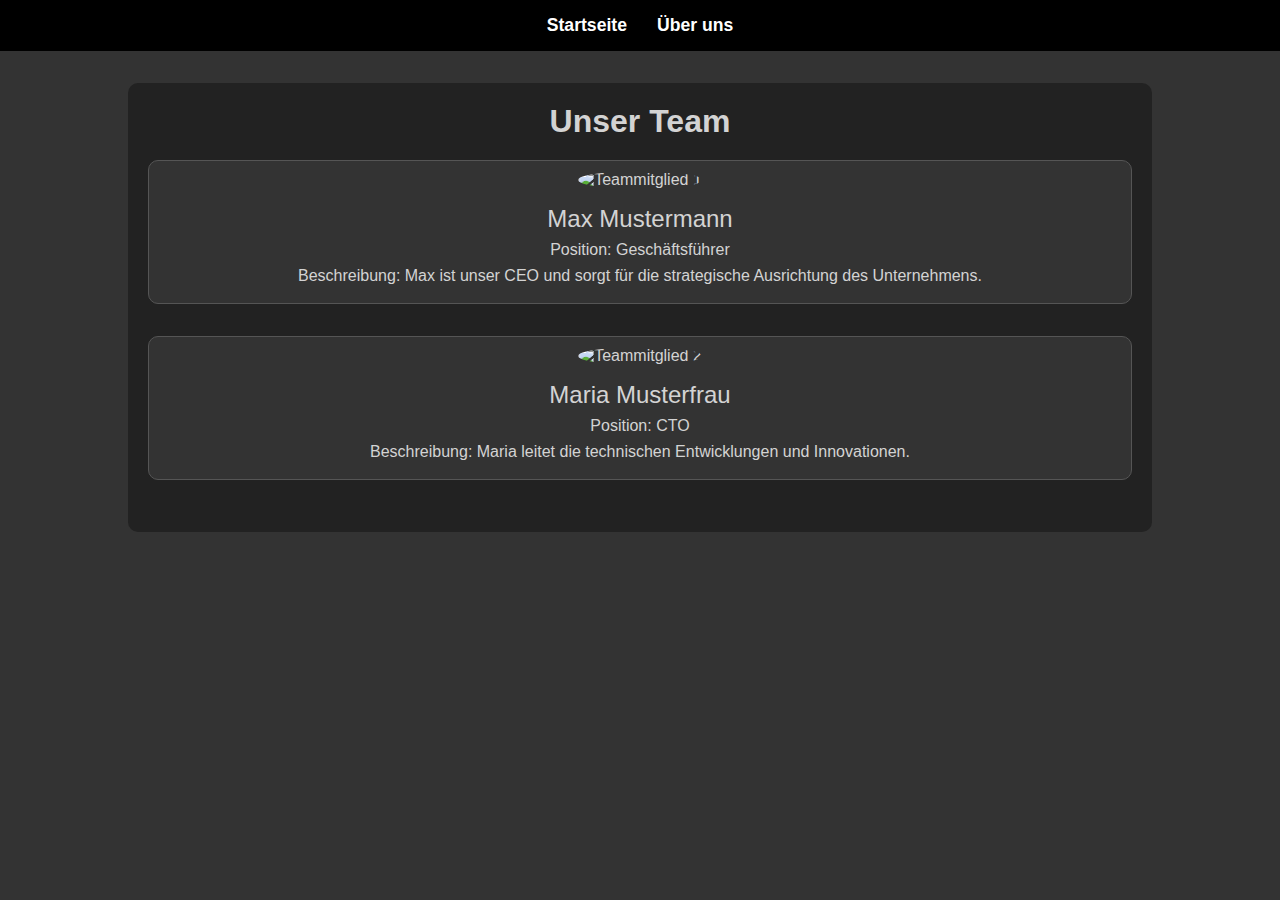
==== ueberuns.html @ 19352556 "add über uns" ====
<!DOCTYPE html>
<html lang="de">
<head>
    <meta charset="UTF-8">
    <title>Über uns</title>
    <link rel="stylesheet" href="css/style.css">
</head>
<body>
    <nav>
        <a href="index.html">Startseite</a>
        <a href="about.html">Über uns</a>
    </nav>

    <div id="teamContainer">
        <h1>Unser Team</h1>
        <div class="team-member">
            <img src="img/member1.jpg" alt="Teammitglied 1" class="team-photo">
            <h3>Max Mustermann</h3>
            <p>Position: Geschäftsführer</p>
            <p>Beschreibung: Max ist unser CEO und sorgt für die strategische Ausrichtung des Unternehmens.</p>
        </div>
        <div class="team-member">
            <img src="img/member2.jpg" alt="Teammitglied 2" class="team-photo">
            <h3>Maria Musterfrau</h3>
            <p>Position: CTO</p>
            <p>Beschreibung: Maria leitet die technischen Entwicklungen und Innovationen.</p>
        </div>
        <!-- Weitere Teammitglieder hier hinzufügen -->
    </div>

    <footer>
        <!-- Footer-Links -->
    </footer>

    <script src="js/script.js"></script>
</body>
</html>
---- css/style.css ----
/* Grundlegende Einstellungen */
* {
    margin: 0;
    padding: 0;
    box-sizing: border-box;
}

body {
    font-family: "Inter-Regular", Helvetica, sans-serif;
    background-color: #333; /* Dunkler Hintergrund für das gesamte Design */
    color: lightgray; /* Textfarbe für besseren Kontrast */
    display: flex;
    flex-direction: column;
    align-items: center; /* Zentriert die Inhalte */
}

nav {
    width: 100%;
    background-color: #000; /* Dunkle Navigationsleiste */
    padding: 15px 0;
    display: flex;
    justify-content: center;
}

nav a {
    color: #fff;
    text-decoration: none;
    margin: 0 15px;
    font-size: 1.1em;
    font-weight: bold;
}

nav a:hover {
    text-decoration: underline;
}

/* Stil für die "Über uns" Seite */
#teamContainer {
    width: 80%;
    background-color: #222; /* Dunkler Hintergrund */
    padding: 20px;
    margin: 2rem auto;
    text-align: center;
    border-radius: 10px;
    color: lightgray;
}

.team-member {
    margin-bottom: 2rem;
    padding: 10px;
    border: 1px solid #555;
    border-radius: 10px;
    background-color: #333;
}

.team-photo {
    width: 150px;
    height: 150px;
    border-radius: 50%;
    margin-bottom: 1rem;
}

.team-member h3 {
    font-size: 1.5rem;
    margin-bottom: 0.5rem;
}

.team-member p {
    font-size: 1rem;
    margin-bottom: 0.5rem;
}

/* Restliche vorhandene CSS */
#weatherContainer {
    display: flex;
    justify-content: space-between;
    width: 80%;
    background-color: #222; /* Dunkler Hintergrund */
    padding: 20px;
    align-items: center;
    border-radius: 10px;
    margin-top: 2rem;
}

.weather-column {
    position: relative;
    display: flex;
    flex-direction: column; /* Stapelt die Elemente vertikal */
    justify-content: center; /* Zentriert vertikal */
    align-items: center; /* Zentriert horizontal */
    flex: 1;
    margin: 10px;
    text-align: center;
}

#weatherIconContainer img {
    width: 160px;
    height: 160px;
    margin: auto;
}

h1 {
    font-size: 2rem;
    font-weight: bold;
    margin-bottom: 20px;
}

h3 {
    font-size: 1rem;
    font-weight: normal;
    margin-bottom: 5px;
}

.city-select-label {
    font-size: 1.5rem;
    font-weight: normal;
    color: #ffffff;
    margin-bottom: 10px;
}

/* Stil für das Dropdown-Menü */
#citySelect {
    width: 200px; /* Breite des Dropdowns */
    padding: 8px;
    font-size: 16px;
    background-color: #333; /* Hintergrundfarbe */
    color: #ffffff; /* Schriftfarbe */
    border: 2px solid #555;
    border-radius: 4px; /* Runde Ecken */
    margin: 10px auto;
    display: block;
}

#citySelect::after {
    content: "▼"; /* Ersetzt den Standardpfeil */
    color: #ffffff;
    padding-left: 10px;
}

#citySelect option {
    background-color: #444; /* Hintergrundfarbe für Optionen */
    color: #ffffff; /* Textfarbe der Optionen */
    padding: 5px;
}

#Empfehlungssatz {
    padding: 2rem;
    text-align: center;
    background-color: #86751d;
    width: 80%;
    margin-top: 2rem;
    border-radius: 10px;
    color: white;
}

/* Lege eine feste Höhe für den Cocktail-Block fest */
#cocktailBlock {
    width: 80%;
    background-color: #222;
    padding: 20px;
    margin: 2rem auto;
    text-align: center;
    background-size: cover;
    background-position: center;
    border-radius: 10px;
    height: 580px; /* Feste Höhe, passe nach Bedarf an */
}

#cocktailTitleContainer, #cocktailRecipeContainer {
    width: 30%; /* Breitere Container für Rezepte und Titel */
    padding: 20px;
    text-align: center;
    margin-left: 62%;
}

#cocktailTitleContainer {
    margin-top: 2rem;
}

#cocktailRecipeContainer {
    margin-bottom: 2rem;
}

#cocktailTitle {
    font-size: 2em;
    font-weight: bold;
    color: lightgrey;
}

#recipeDetails {
    color: lightgray;
    font-family: "Baguette Script", cursive;
}

/* Stil für den Button zum Ändern des Cocktails */
#changeCocktail {
    width: 200px;
    padding: 8px;
    font-size: 16px;
    background-color: #86751d;
    color: #ffffff;
    border: 2px solid #555;
    border-radius: 4px;
    cursor: pointer;
    text-align: center;
    position: absolute;
    bottom: -10%; /* Abstand vom unteren Rand des Containers */
    left: 71%; /* Zentriert horizontal */
    transform: translateX(-50%); /* Verschiebt den Button zur Mi*/
}
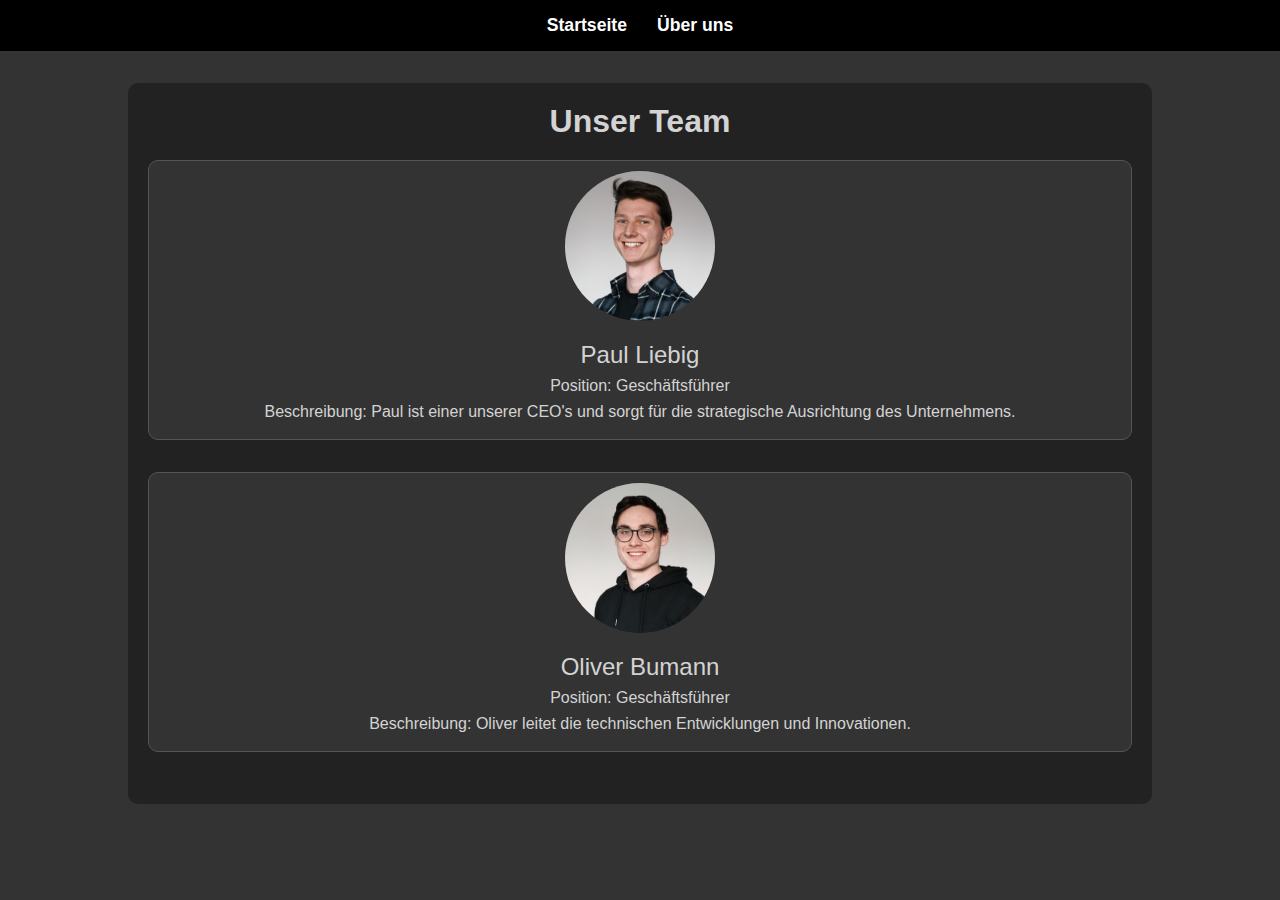
==== commit a2720e2e: "Responsive" ====
--- a/ueberuns.html
+++ b/ueberuns.html
@@ -8,29 +8,24 @@
 <body>
     <nav>
         <a href="index.html">Startseite</a>
-        <a href="about.html">Über uns</a>
+        <a href="ueberuns.html">Über uns</a>
     </nav>
 
     <div id="teamContainer">
         <h1>Unser Team</h1>
         <div class="team-member">
-            <img src="img/member1.jpg" alt="Teammitglied 1" class="team-photo">
-            <h3>Max Mustermann</h3>
+            <img src="img/Paul.jpeg" alt="Teammitglied 1" class="team-photo">
+            <h3>Paul Liebig</h3>
             <p>Position: Geschäftsführer</p>
-            <p>Beschreibung: Max ist unser CEO und sorgt für die strategische Ausrichtung des Unternehmens.</p>
+            <p>Beschreibung: Paul ist einer unserer CEO's und sorgt für die strategische Ausrichtung des Unternehmens.</p>
         </div>
         <div class="team-member">
-            <img src="img/member2.jpg" alt="Teammitglied 2" class="team-photo">
-            <h3>Maria Musterfrau</h3>
-            <p>Position: CTO</p>
-            <p>Beschreibung: Maria leitet die technischen Entwicklungen und Innovationen.</p>
+            <img src="img/Oli.jpeg" alt="Teammitglied 2" class="team-photo">
+            <h3>Oliver Bumann</h3>
+            <p>Position: Geschäftsführer</p>
+            <p>Beschreibung: Oliver leitet die technischen Entwicklungen und Innovationen.</p>
         </div>
-        <!-- Weitere Teammitglieder hier hinzufügen -->
     </div>
-
-    <footer>
-        <!-- Footer-Links -->
-    </footer>
 
     <script src="js/script.js"></script>
 </body>
--- a/css/style.css
+++ b/css/style.css
@@ -163,7 +163,7 @@
     background-size: cover;
     background-position: center;
     border-radius: 10px;
-    height: 580px; /* Feste Höhe, passe nach Bedarf an */
+    min-height: 580px; /* Mindesthöhe, passt sich bei Bedarf an */
 }
 
 #cocktailTitleContainer, #cocktailRecipeContainer {
@@ -203,8 +203,167 @@
     border-radius: 4px;
     cursor: pointer;
     text-align: center;
-    position: absolute;
-    bottom: -10%; /* Abstand vom unteren Rand des Containers */
-    left: 71%; /* Zentriert horizontal */
-    transform: translateX(-50%); /* Verschiebt den Button zur Mi*/
-}+    margin-top: 20px; /* Verschiebt den Button nach unten */
+}
+
+/* Standardmäßig unsichtbar */
+.hidden {
+    opacity: 0;
+}
+
+/* Fade-in-Animationen */
+@keyframes fadeInBackground {
+    from {
+        opacity: 0;
+    }
+    to {
+        opacity: 1;
+    }
+}
+
+.fade-in-background {
+    animation: fadeInBackground 0.5s ease-in-out;
+    opacity: 1;
+}
+
+@keyframes fadeInText {
+    from {
+        opacity: 0;
+    }
+    to {
+        opacity: 1;
+    }
+}
+
+.fade-in {
+    animation: fadeInText 1.5s ease-in-out;
+    opacity: 1;
+}
+
+/* Tablet: max width = 768px */
+@media (max-width: 768px) {
+    #teamContainer, #weatherContainer, #Empfehlungssatz, #cocktailBlock {
+        width: 100%;
+    }
+
+    #weatherContainer {
+        flex-direction: column;
+    }
+
+    #cocktailTitleContainer, #cocktailRecipeContainer {
+        width: 100%;
+        margin-left: 0;
+    }
+
+    #cocktailBlock {
+        min-height: auto; /* Entfernt die feste Höhe */
+    }
+
+    #changeCocktail {
+        margin-top: 40px; /* Verschiebt den Button weiter nach unten */
+    }
+}
+
+/* Mobile: max width = 576px */
+@media (max-width: 576px) {
+    body {
+        display: flex;
+        flex-direction: column;
+        align-items: center;
+    }
+
+    nav {
+        display: flex;
+        flex-direction: row; /* Nebeneinander anordnen */
+        justify-content: center; /* Zentriert die Elemente im Header */
+        padding: 10px 0;
+        width: 100%;
+    }
+
+    nav a {
+        margin: 0 10px;
+        font-size: 1em;
+    }
+
+    #teamContainer, #weatherContainer, #Empfehlungssatz, #cocktailBlock {
+        width: 100%;
+    }
+
+    /* Box 1: Weather */
+    #weatherContainer {
+        display: flex;
+        flex-direction: column;
+        align-items: center;
+        width: 90%;
+    }
+
+    #weatherIconContainer {
+        width: 100%;
+        text-align: center;
+        margin-bottom: 10px;
+    }
+
+    .weather-column {
+        width: 100%;
+        text-align: center;
+        margin-bottom: 10px;
+    }
+
+    #citySelect {
+        width: 80%;
+        margin: 10px auto;
+        text-align: center;
+    }
+
+    #weatherIconContainer img {
+        width: 100px;
+        height: 100px;
+    }
+
+    /* Box 2: Text (Empfehlungssatz) */
+    #Empfehlungssatz {
+        text-align: center;
+        padding: 20px;
+        width: 90%;
+        margin: 20px auto;
+    }
+
+    /* Box 3: Cocktail */
+    #cocktailBlock {
+        display: flex;
+        flex-direction: column;
+        align-items: center;
+        text-align: center;
+        width: 90%;
+        min-height: auto; /* Entfernt die feste Höhe */
+        margin-top: 0;
+    }
+
+    #cocktailTitleContainer {
+        width: 100%;
+        margin-bottom: 10px;
+        text-align: center;
+    }
+
+    #cocktailImage {
+        width: 100%;
+        max-width: 300px;
+        margin-bottom: 10px;
+    }
+
+    #cocktailRecipeContainer {
+        width: 100%;
+        margin-bottom: 10px;
+        text-align: center;
+    }
+
+    #changeCocktail {
+        width: 100%;
+        margin-bottom: 10px;
+        text-align: center;
+        position: relative;
+        left: 50%;
+        transform: translateX(-50%);
+        bottom: initial;
+    }
+}
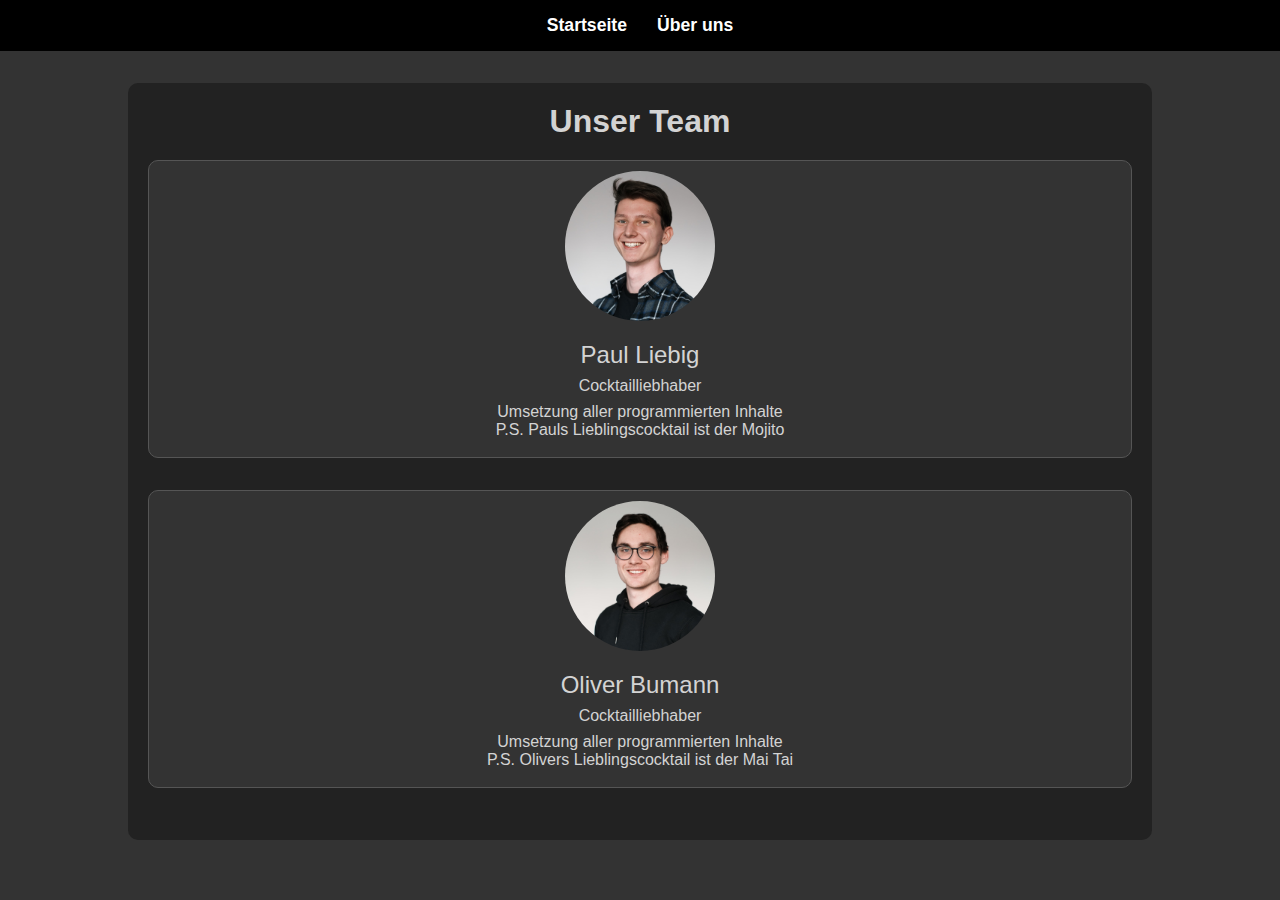
==== commit d7c37df3: "Kommentare und Optimierungen" ====
--- a/ueberuns.html
+++ b/ueberuns.html
@@ -6,27 +6,32 @@
     <link rel="stylesheet" href="css/style.css">
 </head>
 <body>
+    <!-- Navigationsleiste -->
     <nav>
         <a href="index.html">Startseite</a>
         <a href="ueberuns.html">Über uns</a>
     </nav>
 
+    <!-- Teamcontainer -->
     <div id="teamContainer">
         <h1>Unser Team</h1>
+        <!-- Teammitglied Paul -->
         <div class="team-member">
             <img src="img/Paul.jpeg" alt="Teammitglied 1" class="team-photo">
             <h3>Paul Liebig</h3>
-            <p>Position: Geschäftsführer</p>
-            <p>Beschreibung: Paul ist einer unserer CEO's und sorgt für die strategische Ausrichtung des Unternehmens.</p>
+            <p>Cocktailliebhaber</p>
+            <p>Umsetzung aller programmierten Inhalte<br>P.S. Pauls Lieblingscocktail ist der Mojito</p>
         </div>
+        <!-- Teammitglied Oliver -->
         <div class="team-member">
             <img src="img/Oli.jpeg" alt="Teammitglied 2" class="team-photo">
             <h3>Oliver Bumann</h3>
-            <p>Position: Geschäftsführer</p>
-            <p>Beschreibung: Oliver leitet die technischen Entwicklungen und Innovationen.</p>
+            <p>Cocktailliebhaber</p>
+            <p>Umsetzung aller programmierten Inhalte<br>P.S. Olivers Lieblingscocktail ist der Mai Tai</p>
         </div>
     </div>
 
+    <!-- JavaScript-Einbindung -->
     <script src="js/script.js"></script>
 </body>
 </html>
--- a/css/style.css
+++ b/css/style.css
@@ -83,7 +83,6 @@
 }
 
 .weather-column {
-    position: relative;
     display: flex;
     flex-direction: column; /* Stapelt die Elemente vertikal */
     justify-content: center; /* Zentriert vertikal */
@@ -96,7 +95,6 @@
 #weatherIconContainer img {
     width: 160px;
     height: 160px;
-    margin: auto;
 }
 
 h1 {
@@ -131,18 +129,13 @@
     display: block;
 }
 
-#citySelect::after {
-    content: "▼"; /* Ersetzt den Standardpfeil */
-    color: #ffffff;
-    padding-left: 10px;
-}
-
 #citySelect option {
     background-color: #444; /* Hintergrundfarbe für Optionen */
     color: #ffffff; /* Textfarbe der Optionen */
     padding: 5px;
 }
 
+/* Stil für den Empfehlungssatz */
 #Empfehlungssatz {
     padding: 2rem;
     text-align: center;
@@ -166,6 +159,7 @@
     min-height: 580px; /* Mindesthöhe, passt sich bei Bedarf an */
 }
 
+/* Container für den Cocktail-Titel und das Rezept */
 #cocktailTitleContainer, #cocktailRecipeContainer {
     width: 30%; /* Breitere Container für Rezepte und Titel */
     padding: 20px;
@@ -173,20 +167,24 @@
     margin-left: 62%;
 }
 
+/* Zusätzliche Stile für den Cocktail-Titel-Container */
 #cocktailTitleContainer {
     margin-top: 2rem;
 }
 
+/* Zusätzliche Stile für den Cocktail-Rezept-Container */
 #cocktailRecipeContainer {
     margin-bottom: 2rem;
 }
 
+/* Stil für den Cocktail-Titel */
 #cocktailTitle {
     font-size: 2em;
     font-weight: bold;
     color: lightgrey;
 }
 
+/* Stil für die Rezeptdetails */
 #recipeDetails {
     color: lightgray;
     font-family: "Baguette Script", cursive;
@@ -221,6 +219,7 @@
     }
 }
 
+/* Animation für das Einblenden des Hintergrunds */
 .fade-in-background {
     animation: fadeInBackground 0.5s ease-in-out;
     opacity: 1;
@@ -235,6 +234,7 @@
     }
 }
 
+/* Animation für das Einblenden des Textes */
 .fade-in {
     animation: fadeInText 1.5s ease-in-out;
     opacity: 1;
@@ -242,14 +242,19 @@
 
 /* Tablet: max width = 768px */
 @media (max-width: 768px) {
-    #teamContainer, #weatherContainer, #Empfehlungssatz, #cocktailBlock {
-        width: 100%;
-    }
-
+
+    /* Box 1: Weather */
     #weatherContainer {
         flex-direction: column;
-    }
-
+        width: 90%;
+    }
+
+    /* Box 2: Text (Empfehlungssatz) */
+    #Empfehlungssatz {
+        width: 90%;
+    }
+
+    /* Box 3: Cocktail */
     #cocktailTitleContainer, #cocktailRecipeContainer {
         width: 100%;
         margin-left: 0;
@@ -257,6 +262,7 @@
 
     #cocktailBlock {
         min-height: auto; /* Entfernt die feste Höhe */
+        width: 90%;
     }
 
     #changeCocktail {
@@ -273,7 +279,6 @@
     }
 
     nav {
-        display: flex;
         flex-direction: row; /* Nebeneinander anordnen */
         justify-content: center; /* Zentriert die Elemente im Header */
         padding: 10px 0;
@@ -291,7 +296,6 @@
 
     /* Box 1: Weather */
     #weatherContainer {
-        display: flex;
         flex-direction: column;
         align-items: center;
         width: 90%;
@@ -322,7 +326,6 @@
 
     /* Box 2: Text (Empfehlungssatz) */
     #Empfehlungssatz {
-        text-align: center;
         padding: 20px;
         width: 90%;
         margin: 20px auto;
@@ -330,10 +333,8 @@
 
     /* Box 3: Cocktail */
     #cocktailBlock {
-        display: flex;
         flex-direction: column;
         align-items: center;
-        text-align: center;
         width: 90%;
         min-height: auto; /* Entfernt die feste Höhe */
         margin-top: 0;
@@ -342,7 +343,6 @@
     #cocktailTitleContainer {
         width: 100%;
         margin-bottom: 10px;
-        text-align: center;
     }
 
     #cocktailImage {
@@ -354,13 +354,11 @@
     #cocktailRecipeContainer {
         width: 100%;
         margin-bottom: 10px;
-        text-align: center;
     }
 
     #changeCocktail {
         width: 100%;
         margin-bottom: 10px;
-        text-align: center;
         position: relative;
         left: 50%;
         transform: translateX(-50%);
